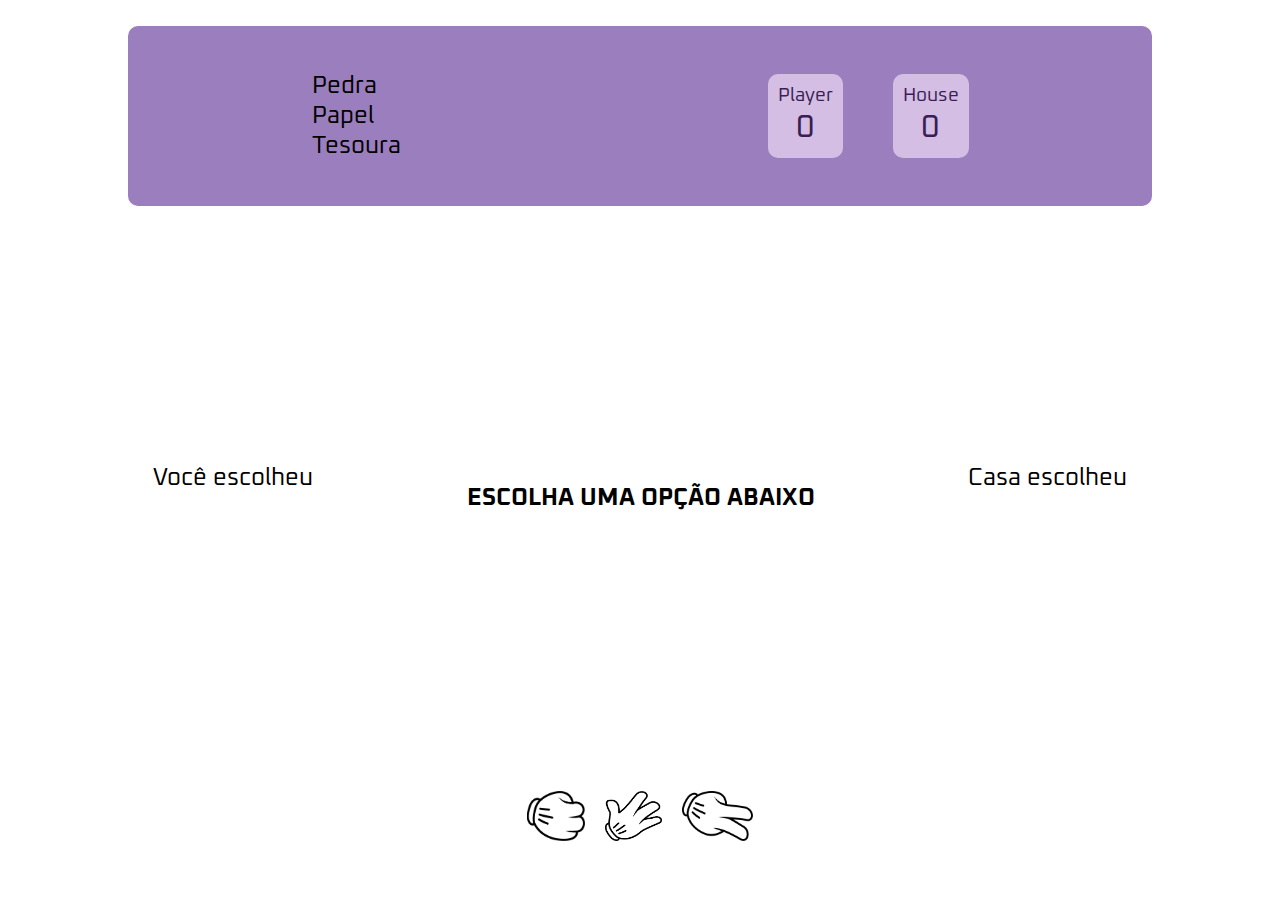
==== 2.RockPaperScissors (DOM)/index.html @ cd98bcdc "Melhorando o jogo rock paper scissors, fazendo a interatividade atraves do DOM" ====
<!DOCTYPE html>
<html lang="en">
<head>
    <meta charset="UTF-8">
    <meta name="viewport" content="width=device-width, initial-scale=1.0">
    <link rel="stylesheet" href="./style.css">
    <title>Rock Paper Scissors</title>
</head>
<body>
    <header>
        <h1>Pedra <br> Papel <br> Tesoura</h1>
        <div class="scores">
            <div class="player-score-box">
                <p>Player</p>
                <p class="score" id="player-score">0</p>
            </div>
            <div class="computer-score-box">
                <p>House</p>
                <p class="score" id="computer-score">0</p>
            </div>
        </div>
    </header>

    <main>
        <div class="game">
            <div class="player" id="player">
                <p>Você escolheu</p>
            </div>

            <h2 id="game-result">ESCOLHA UMA OPÇÃO ABAIXO</h2>

            <div class="computer" id="computer">
                <p>Casa escolheu</p>
            </div>
        </div>
        <div class="opcoes">
            <img id="pedra" src="./assets/pedra.png" alt="">
            <img id="papel" src="./assets/papel.png" alt="">
            <img id="tesoura" src="./assets/tesoura.png" alt="">
        </div>
    </main>
    
    <script src="./index.js"></script>
</body>
</html>
---- 2.RockPaperScissors (DOM)/style.css ----
@import url('https://fonts.googleapis.com/css2?family=Oxanium:wght@200..800&display=swap');

:root {
    --claro: #D4BEE4;
    --medio: #9B7EBD;
    --escuro: #3B1E54;
}

* {
    margin: 0;
    padding: 0;
    box-sizing: border-box;
    font-family: "Oxanium", sans-serif;
    font-optical-sizing: auto;
    font-style: normal;
}

header {
    display: flex;
    justify-content: space-around;
    align-items: center;
    height: 20vh;
    background-color: var(--medio);
    width: 80%;
    margin-left: 10%;
    margin-top: 2%;
    border-radius: 10px;
}

header h1 {
    font-size: 1.5rem;
    font-weight: 400;
}

.scores {
    display: flex;
    gap: 50px;
}

.player-score-box, .computer-score-box {
    background-color: var(--claro);
    padding: 10px;
    text-align: center;
    border-radius: 10px;
    font-size: 1.2rem;
    color: var(--escuro);
}
.score {
    font-size: 2rem;
}

main {
    display: flex;
    flex-direction: column;
    justify-content: center;
    align-items: center;
}

.game p {
    margin-bottom: 40px;
    font-size: 1.5rem;
}

.game {
    text-align: center;
    display: flex;
    justify-content: space-evenly;
    align-items: center;
    height: 65vh;
    width: 100%;
}

.game img {
    width: 150px;
}

.left-img {
    -webkit-transform: scaleX(-1);
    transform: scaleX(-1);
}

.opcoes {
    display: flex;
    gap: 20px;
}

.opcoes img {
    height: 50px;
}

.opcoes img:hover {
    transition: .2s;
    transform: scale(1.2);
    cursor: pointer;
}

.btn-start {
    border: 1px solid var(--escuro);
    border-radius: 10px;
    padding: 10px 20px;
    background-color: #fff;
    color: var(--escuro);
}

@media (max-width: 1000px) {
    .game {
        flex-direction: column;
    }
    .opcoes img {
        height: 40px;
    }
    .game img {
        width: 110px;
    }
    header {
        height: 15vh;
    }
    .opcoes {
        margin-top: 20px;
    }
    .game {
        height: 70vh;
    }
}

@media (max-width: 500px) {
    .game-result {
        width: 50%;
    }
    header h1 {
        font-size: 1.2rem;
    }
    .scores div {
        height: 80px
    }
}
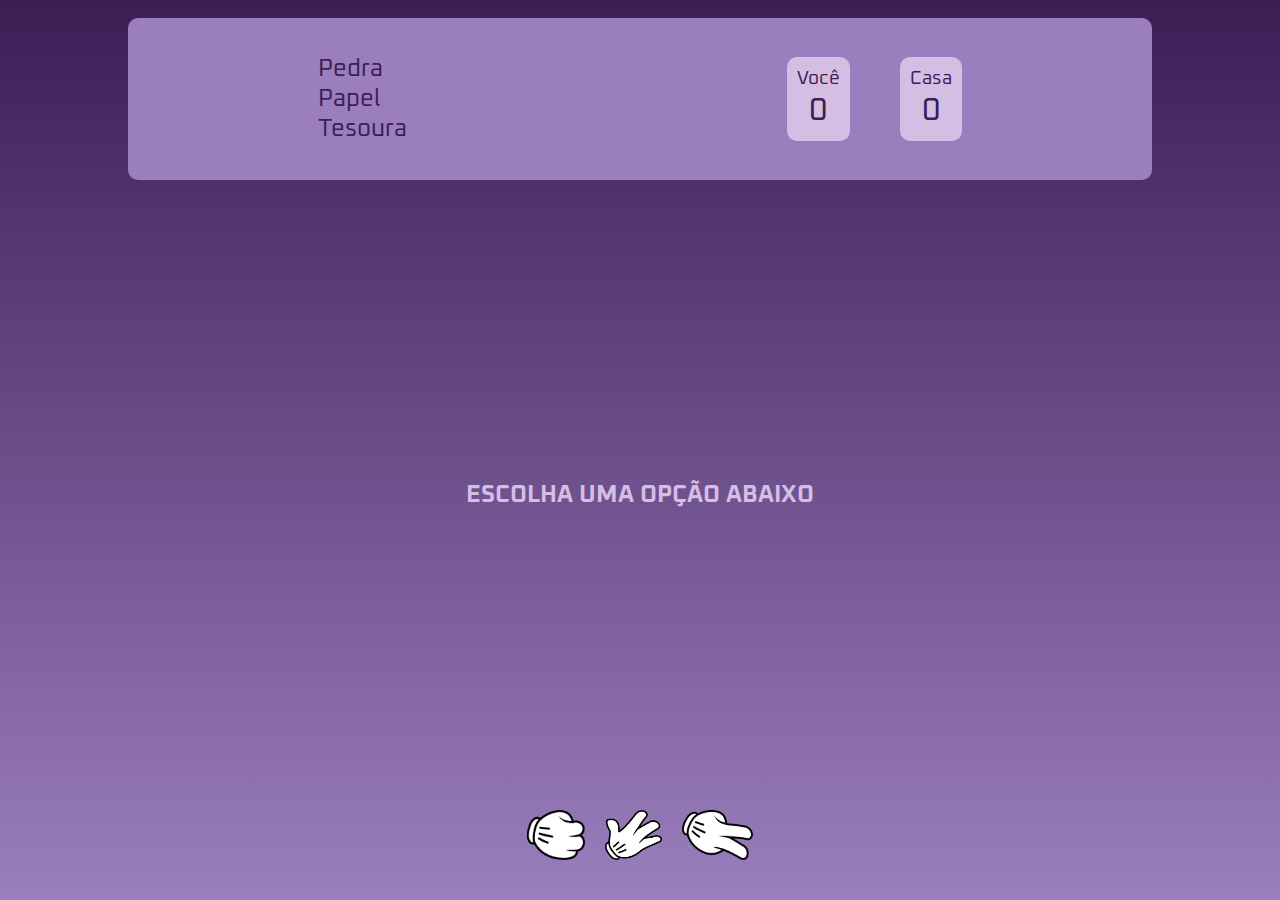
==== commit e7dde8bd: "Arrumando detalhes de estilização e erros de linguagem" ====
--- a/2.RockPaperScissors (DOM)/index.html
+++ b/2.RockPaperScissors (DOM)/index.html
@@ -11,11 +11,11 @@
         <h1>Pedra <br> Papel <br> Tesoura</h1>
         <div class="scores">
             <div class="player-score-box">
-                <p>Player</p>
+                <p>Você</p>
                 <p class="score" id="player-score">0</p>
             </div>
             <div class="computer-score-box">
-                <p>House</p>
+                <p>Casa</p>
                 <p class="score" id="computer-score">0</p>
             </div>
         </div>
@@ -24,13 +24,13 @@
     <main>
         <div class="game">
             <div class="player" id="player">
-                <p>Você escolheu</p>
+                <p class="texto-voce"></p>
             </div>
 
             <h2 id="game-result">ESCOLHA UMA OPÇÃO ABAIXO</h2>
 
             <div class="computer" id="computer">
-                <p>Casa escolheu</p>
+                <p class="texto-casa"></p>
             </div>
         </div>
         <div class="opcoes">
--- a/2.RockPaperScissors (DOM)/style.css
+++ b/2.RockPaperScissors (DOM)/style.css
@@ -15,21 +15,26 @@
     font-style: normal;
 }
 
+body {
+    background: linear-gradient(var(--escuro), var(--medio));
+}
+
 header {
     display: flex;
     justify-content: space-around;
     align-items: center;
-    height: 20vh;
+    height: 18vh;
     background-color: var(--medio);
     width: 80%;
     margin-left: 10%;
-    margin-top: 2%;
+    margin-top: 2vh;
     border-radius: 10px;
 }
 
 header h1 {
     font-size: 1.5rem;
     font-weight: 400;
+    color: var(--escuro);
 }
 
 .scores {
@@ -54,6 +59,7 @@
     flex-direction: column;
     justify-content: center;
     align-items: center;
+    color: var(--claro);
 }
 
 .game p {
@@ -66,7 +72,7 @@
     display: flex;
     justify-content: space-evenly;
     align-items: center;
-    height: 65vh;
+    height: 70vh;
     width: 100%;
 }
 
@@ -82,6 +88,7 @@
 .opcoes {
     display: flex;
     gap: 20px;
+    height: 10vh;
 }
 
 .opcoes img {
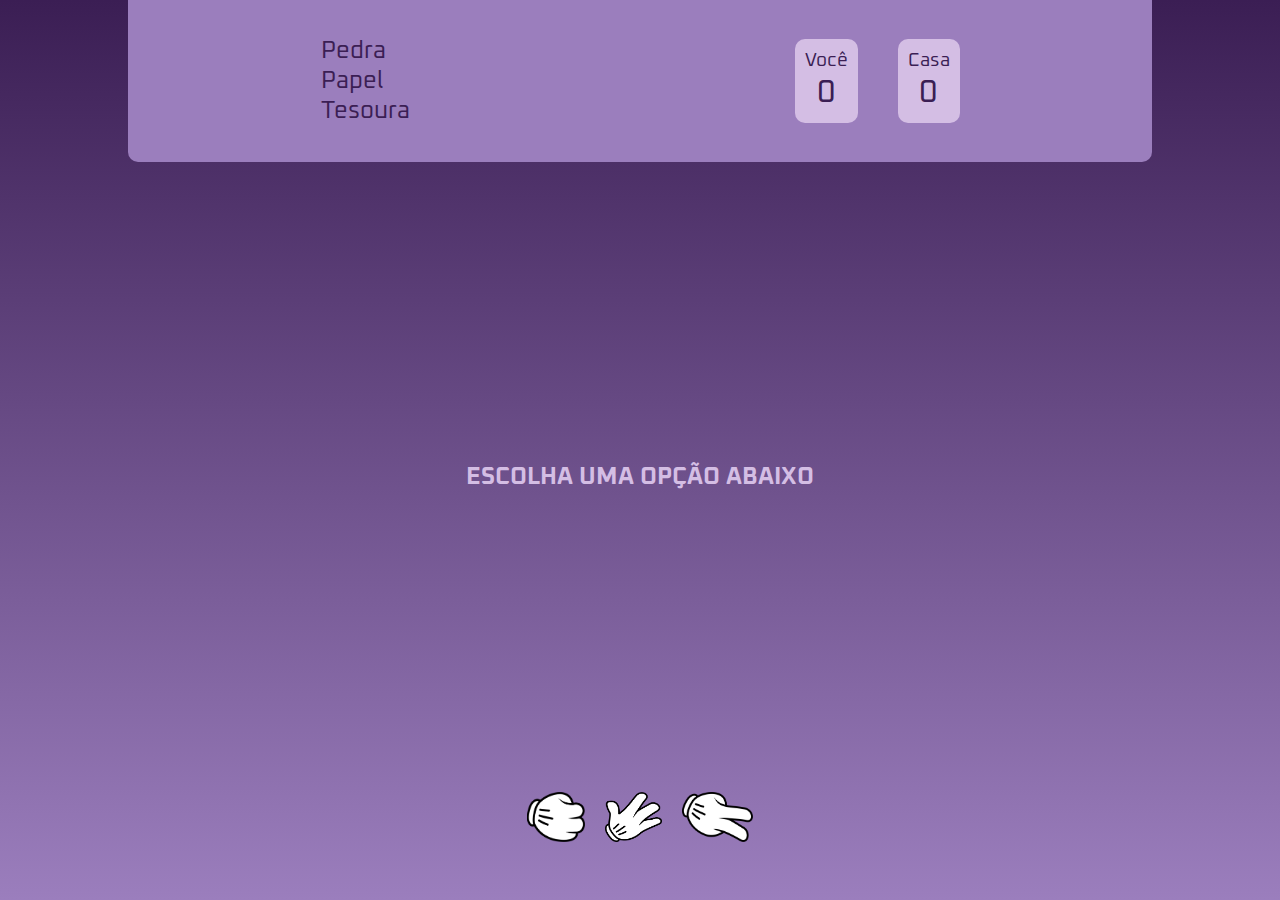
==== commit 6dcd4127: "Alterando versão mobile" ====
--- a/2.RockPaperScissors (DOM)/index.html
+++ b/2.RockPaperScissors (DOM)/index.html
@@ -8,7 +8,7 @@
 </head>
 <body>
     <header>
-        <h1>Pedra <br> Papel <br> Tesoura</h1>
+        <h1 class="titulo">Pedra <br class="br"> Papel <br class="br"> Tesoura</h1>
         <div class="scores">
             <div class="player-score-box">
                 <p>Você</p>
--- a/2.RockPaperScissors (DOM)/style.css
+++ b/2.RockPaperScissors (DOM)/style.css
@@ -17,6 +17,7 @@
 
 body {
     background: linear-gradient(var(--escuro), var(--medio));
+    height: 100vh;
 }
 
 header {
@@ -27,8 +28,8 @@
     background-color: var(--medio);
     width: 80%;
     margin-left: 10%;
-    margin-top: 2vh;
-    border-radius: 10px;
+    border-bottom-left-radius: 10px;
+    border-bottom-right-radius: 10px;
 }
 
 header h1 {
@@ -39,7 +40,7 @@
 
 .scores {
     display: flex;
-    gap: 50px;
+    gap: 40px;
 }
 
 .player-score-box, .computer-score-box {
@@ -63,7 +64,7 @@
 }
 
 .game p {
-    margin-bottom: 40px;
+    margin-bottom: 20px;
     font-size: 1.5rem;
 }
 
@@ -109,7 +110,7 @@
     color: var(--escuro);
 }
 
-@media (max-width: 1000px) {
+@media only screen and (max-width: 1000px) {
     .game {
         flex-direction: column;
     }
@@ -117,7 +118,7 @@
         height: 40px;
     }
     .game img {
-        width: 110px;
+        width: 100px;
     }
     header {
         height: 15vh;
@@ -127,17 +128,68 @@
     }
     .game {
         height: 70vh;
+        flex-direction: column-reverse;
+    }
+    .player, .computer {
+        width: 80%;
+        display: flex;
+        justify-content: left;
+        align-items: center;
+        gap: 30px;
+    }
+    .computer {
+        flex-direction: row-reverse;
+        justify-content: right;
+    }
+    .opcoes {
+        justify-content: center;
+        align-items: center;
+        text-align: center;
+        padding: 10px;
+        width: 80%;
+        height: 10vh;
+        background-color: aliceblue;
+        margin-top: 30px;
+        background-color: var(--claro);
+        border-radius: 10px;
     }
 }
 
-@media (max-width: 500px) {
+@media only screen and (max-width: 500px) {
     .game-result {
         width: 50%;
-    }
-    header h1 {
-        font-size: 1.2rem;
     }
     .scores div {
         height: 80px
     }
+    .game {
+        height: 65vh;
+    }
+    header {
+        background-color: var(--claro);
+        height: 8vh;
+    }
+    header h1 {
+        color: var(--escuro);
+        font-size: 1.5rem;
+        text-align: center;
+        width: 100%;
+        font-weight: 600;
+    }
+
+    main{
+        padding-top: 10vh;
+    }
+    .computer-score-box {
+        position: absolute;
+        top: 150px; left: 20px;
+    }
+    .player-score-box {
+        position: absolute;
+        bottom: 150px; right: 20px;
+    }
+    .br {
+        display: none;
+    }
+
 }